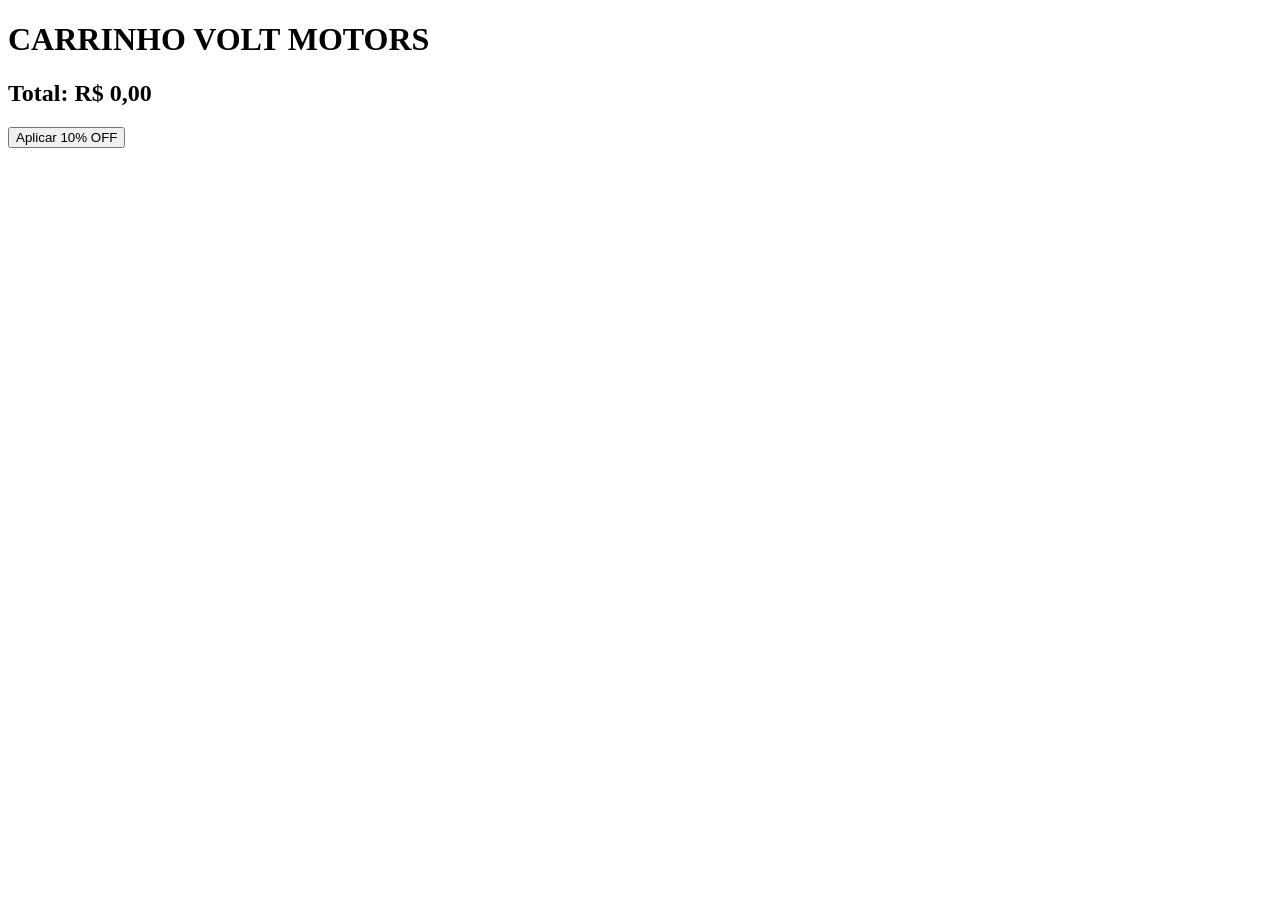
==== src/pages/loja.html @ 6f960b08 "feat: adicionando itens no sobre.html e no css" ====
<!DOCTYPE html>
<html lang="pt-BR">
<head>
  <meta charset="UTF-8">
  <meta name="viewport" content="width=device-width, initial-scale=1.0">
  <link rel="stylesheet" href="../src/css/style.css">
  <title>LOJA | VOLT MOTORS</title>
</head>

<body>

  <main class="carrinho">

    <h1>CARRINHO VOLT MOTORS</h1>

    <div id="lista-carrinho" class="lista-carrinho"></div>

    <div class="resumo">

      <h2>
        Total:
        <span id="total-compra">
          R$ 0,00
        </span>
      </h2>

      <button id="btn-desconto">
        Aplicar 10% OFF
      </button>

    </div>

  </main>

  <script src="../src/js/script.js"></script>

</body>
</html>
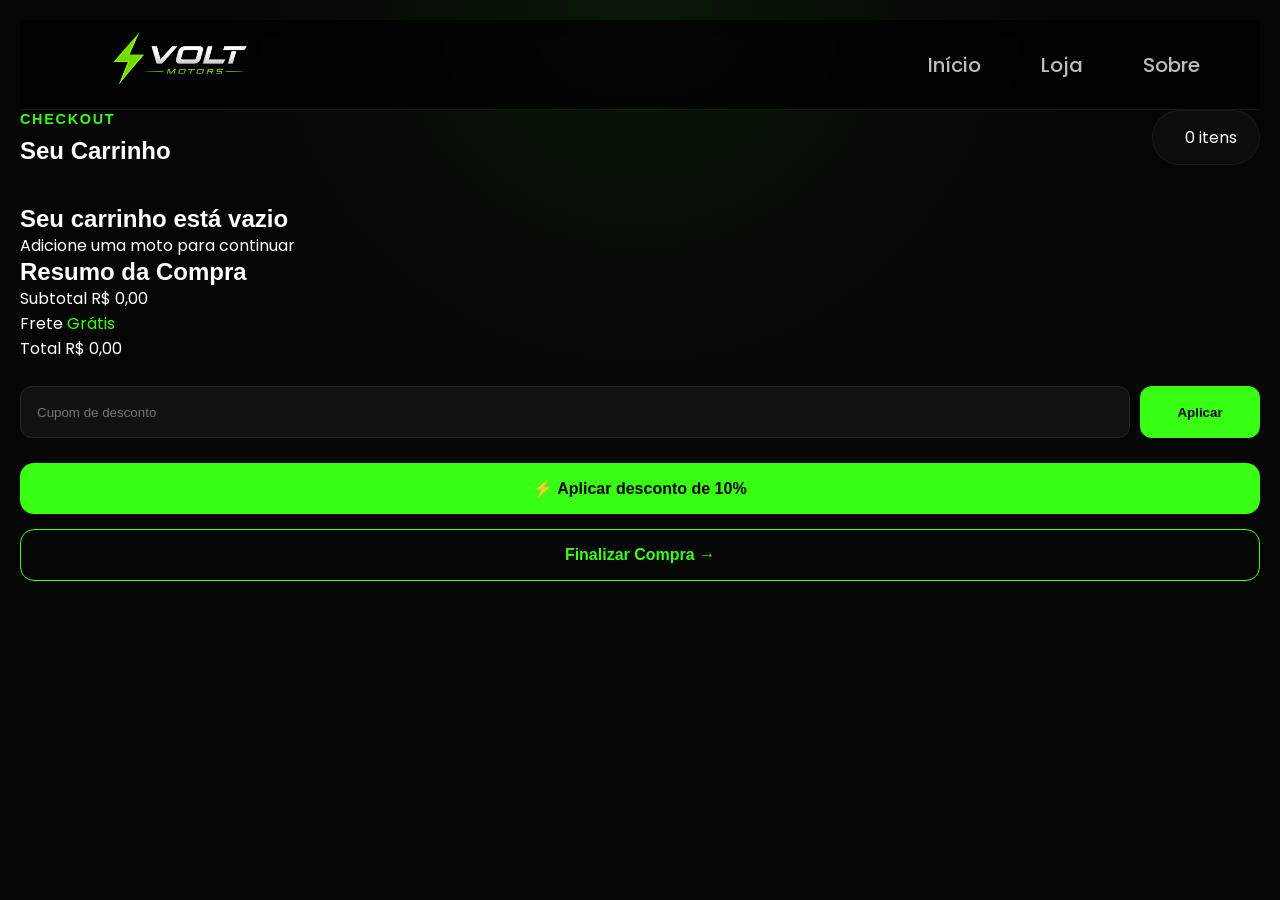
==== commit 5f7cd81e: "feat: adicionando itens no loja.html e automatizando o script" ====
--- a/src/pages/loja.html
+++ b/src/pages/loja.html
@@ -1,38 +1,184 @@
 <!DOCTYPE html>
 <html lang="pt-BR">
 <head>
-  <meta charset="UTF-8">
-  <meta name="viewport" content="width=device-width, initial-scale=1.0">
-  <link rel="stylesheet" href="../src/css/style.css">
-  <title>LOJA | VOLT MOTORS</title>
+  <meta charset="UTF-8" />
+  <meta name="viewport" content="width=device-width, initial-scale=1.0"/>
+
+  <title>VOLT MOTORS — Carrinho</title>
+
+  <link rel="stylesheet" href="/src/css/style.css" />
+
+  <!-- Basic Icons -->
+  <link href="https://cdn.boxicons.com/3.0.8/fonts/basic/boxicons.min.css" rel="stylesheet">
+
+  <!-- Filled Icons -->
+  <link href="https://cdn.boxicons.com/3.0.8/fonts/filled/boxicons-filled.min.css" rel="stylesheet">
+
+  <!-- Brand Icons -->
+  <link href="https://cdn.boxicons.com/3.0.8/fonts/brands/boxicons-brands.min.css" rel="stylesheet">
 </head>
 
 <body>
 
-  <main class="carrinho">
+    <header>
+        <nav class="navbar">
 
-    <h1>CARRINHO VOLT MOTORS</h1>
+            <div class="logo" href="/index.html">
+                <img src="/src/assets/img/logo.png" alt="">
+            </div>
 
-    <div id="lista-carrinho" class="lista-carrinho"></div>
+            <ul class="nav-links">
 
-    <div class="resumo">
+                <li>
+                <a href="/index.html">
+                    <i class='bx bx-home'></i>
+                    Início
+                </a>
+                </li>
 
-      <h2>
-        Total:
+                <li>
+                <a href="/src/pages/loja.html">
+                    <i class='bx bx-cart'></i>
+                    Loja
+                </a>
+                </li>
+
+                <li>
+                <a href="/src/pages/sobre.html">
+                    <i class='bx bx-info-circle'></i>
+                    Sobre
+                </a>
+                </li>
+
+            </ul>
+
+        </nav>
+
+  </header>
+
+<main class="main-carrinho">
+
+  <!-- TOPO -->
+  <section class="topo-carrinho">
+
+        <div>
+        <p class="mini-texto">
+            CHECKOUT
+        </p>
+
+        <h1 class="section-titulo">
+            Seu Carrinho
+        </h1>
+        </div>
+
+        <div class="quantidade-itens">
+        <i class='bx bx-cart'></i>
+        <span>4 itens</span>
+        </div>
+
+  </section>
+
+    <!-- WRAPPER -->
+    <div class="carrinho-wrapper">
+
+        <!-- LISTA -->
+        <section
+        class="lista-produtos"
+        aria-label="Itens do carrinho"
+        >
+
+        <ul
+            id="lista-carrinho"
+            class="lista-carrinho"
+        >
+
+        </ul>
+
+        </section>
+
+    <!-- RESUMO -->
+    <aside class="resumo-financeiro">
+
+      <h2 class="resumo-titulo">
+        Resumo da Compra
+      </h2>
+
+      <div class="resumo-linha">
+        <span>Subtotal</span>
+        <span id="subtotal">R$ 0,00</span>
+      </div>
+
+      <div class="resumo-linha">
+        <span>Frete</span>
+
+        <span class="verde">
+          Grátis
+        </span>
+      </div>
+
+      <!-- DESCONTO -->
+      <div
+        class="resumo-linha"
+        id="linha-desconto"
+        style="display: none;"
+      >
+
+        <span>Desconto (10%)</span>
+
+        <span></span>
+
+      </div>
+
+      <!-- TOTAL -->
+      <div class="resumo-total">
+
+        <span class="resumo-total-label">
+          Total
+        </span>
+
         <span id="total-compra">
           R$ 0,00
         </span>
-      </h2>
 
-      <button id="btn-desconto">
-        Aplicar 10% OFF
+      </div>
+
+      <!-- CUPOM -->
+      <div class="cupom-box">
+
+        <input
+          type="text"
+          placeholder="Cupom de desconto"
+        >
+
+        <button>
+          Aplicar
+        </button>
+
+      </div>
+
+      <!-- BOTÕES -->
+      <button
+        class="btn-desconto"
+        id="btn-desconto"
+      >
+
+        ⚡ Aplicar desconto de 10%
+
       </button>
 
-    </div>
+      <button class="btn-finalizar">
 
-  </main>
+        Finalizar Compra →
 
-  <script src="../src/js/script.js"></script>
+      </button>
+
+    </aside>
+
+  </div>
+
+</main>
+
+  <script src="/src/js/script.js"></script>
 
 </body>
 </html>
--- a/src/css/style.css
+++ b/src/css/style.css
@@ -0,0 +1,1062 @@
+@import url(https://fonts.googleapis.com/css2?family=Orbitron:wght@400;500;700;900&display=swap);
+@import url(https://fonts.googleapis.com/css2?family=Poppins:wght@300;400;500;600;700&display=swap);
+:root{
+    --preto: #050505;
+    --grafite: #111111;
+    --verde-neon: #39FF14;
+    --verde-claro: #6CFF3D;
+    --branco: #FFFFFF;
+    --cinza: #BDBDBD;
+    --Font-primary: 'Orbitron', Serif;
+    --font-header: 'Poppins', sans-serif;
+}
+
+* {
+    margin: 0;
+    padding: 0;
+    box-sizing: border-box;
+}
+
+html {
+    scroll-behavior: smooth;
+}
+
+body {
+    background:
+      radial-gradient(circle at top,
+      rgba(57,255,20,.08),
+      transparent 40%),
+      #050505;
+
+    color: var(--branco);
+
+    font-family: var(--font-header);
+
+    min-height: 100vh;
+
+    padding: 20px;
+}
+
+main {
+    width: 100%;
+}
+
+.container {
+    width: 100%;
+}
+
+.titulo2{
+    font-size: 2rem;
+    padding: 1rem 5rem;
+    line-height: 1.1;
+
+    font-family: var(--font-header);
+    margin-bottom: 15px;
+}
+
+/* NAVBAR */
+
+.navbar {
+    width: 100%;
+    height: 90px;
+
+    padding: 0 60px;
+
+    display: flex;
+    align-items: center;
+    justify-content: space-between;
+
+    background: rgba(0,0,0,0.75);
+
+    border-bottom: 1px solid rgba(255,255,255,0.08);
+
+    backdrop-filter: blur(10px);
+}
+
+/* LOGO */
+
+.logo {
+    display: flex;
+    align-items: center;
+}
+
+.logo img {
+    width: 200px;
+}
+
+.logo img:hover {
+    transform: scale(1.03);
+}
+
+/* LINKS */
+.nav-links {
+    display: flex;
+    gap: 60px;
+    list-style: none;
+}
+
+.nav-links a {
+    text-decoration: none;
+    color: var(--cinza);
+
+    font-size: 20px;
+    font-weight: 500;
+
+    transition: 0.3s;
+    position: relative;
+}
+
+.nav-links a:hover {
+    color: var(--branco);
+}
+
+/* GREEN LINE */
+
+.nav-links a::after {
+    content: '';
+    position: absolute;
+
+    left: 0;
+    bottom:  -8px;
+
+    width: 0%;
+    height: 2px;
+
+    background: var(--verde-neon);
+    transition: 0.5s;
+}
+
+.nav-links a:hover::after {
+    width: 100%;
+}
+
+/* CARRINHO */
+
+.cart a {
+    display: flex;
+    align-items: center;
+    gap: 8px;
+
+    text-decoration: none;
+    color: var(--cinza);
+
+    font-size: 20px;
+    transition: 0.5s;
+}
+
+.cart a:hover {
+    color: var(--verde-neon);
+}
+
+.cart i {
+    font-size: 20px;
+}
+
+/* HERO */
+
+.hero {
+    min-height: 700px;
+
+    display: flex;
+    align-items: center;
+
+    padding-left: 80px;
+
+    background:
+      linear-gradient(
+        to right,
+        rgba(0,0,0,.92),
+        rgba(0,0,0,.35)
+      ),
+      url('/src/assets/img/banner.png')
+      center/cover no-repeat;
+}
+
+.hero-content {
+    max-width: 500px;
+}
+
+.hero-content h2 {
+    font-size: 5rem;
+    line-height: 1;
+    margin-bottom: 20px;
+
+    font-family: var(--Font-primary);
+}
+
+.hero-content h2 span {
+    color: var(--verde-neon);
+}
+
+.hero-content p {
+    color: #bdbdbd;
+    font-size: 1.2rem;
+    margin-bottom: 30px;
+}
+/* BOTÃO */
+
+.hero-content a {
+    display: inline-flex;
+
+    padding: 14px 28px;
+    border-radius: 8px;
+
+    background: transparent;
+    border: 1px solid var(--verde-claro);
+    color: var(--verde-claro);
+
+    text-decoration: none;
+    font-weight: 700;
+
+    transition: 0.3s;
+}
+
+.hero-content a:hover {
+    transform: translateY(-3px);
+    box-shadow: 0 0 20px var(--verde-neon);
+}
+
+/* ===== GRID ===== */
+#grade-produtos {
+    display: flex;
+    justify-content: center;
+    flex-wrap: wrap;
+
+    gap: 2rem;
+
+    padding: 40px;
+}
+
+/* ===== CARD ===== */
+.card-produto {
+    width: 320px;
+
+    background: linear-gradient(
+      180deg,
+      #131313,
+      #090909
+    );
+
+    border: 1px solid rgba(255,255,255,0.05);
+
+    border-radius: 20px;
+
+    overflow: hidden;
+
+    transition: .3s;
+}
+.card-produto:hover {
+    transform: translateY(-8px);
+
+    border-color: var(--verde-neon);
+
+    box-shadow:
+      0 0 30px rgba(57,255,20,.15);
+}
+
+/* ===== IMAGEM ===== */
+.card-produto img {
+    width: 100%;
+    height: 300px;
+
+    object-fit: contain;
+    object-position: center;
+
+    background: #111;
+}
+
+/* ===== INFO ===== */
+.card-info {
+  padding: 1rem;
+}
+
+.card-nome {
+  font-size: 1.2rem;
+  font-weight: 700;
+  color: white;
+  margin-bottom: 0.5rem;
+}
+
+.card-descricao {
+  font-size: 0.9rem;
+  color: #b3b3b3;
+  margin-bottom: 1rem;
+}
+
+/* ===== RODAPÉ ===== */
+.card-rodape {
+  display: flex;
+  flex-direction: column;
+  gap: 1rem;
+}
+
+.card-preco {
+  font-size: 1.5rem;
+  font-weight: bold;
+  color: white;
+}
+
+/* ===== BOTÃO ===== */
+.btn-comprar {
+  width: 100%;
+  background: transparent;
+  border: 1px solid var(--verde-neon);
+  color: var(--verde-neon);
+  padding: 0.9rem;
+  border-radius: 10px;
+  font-weight: bold;
+  cursor: pointer;
+  transition: 0.3s;
+}
+
+.btn-comprar:hover {
+  background: var(--verde-neon);
+  color: black;
+}
+
+
+.beneficios {
+    width: 100%;
+
+    display: flex;
+    justify-content: center;
+    flex-wrap: wrap;
+
+    gap: 2rem;
+
+    padding: 60px;
+
+    border-top: 1px solid rgba(255,255,255,.05);
+}
+
+.beneficio-card {
+    width: 320px;
+
+    display: flex;
+    align-items: flex-start;
+
+    gap: 1rem;
+
+    padding: 1.5rem;
+
+    background: linear-gradient(
+      180deg,
+      rgba(20,20,20,1),
+      rgba(10,10,10,1)
+    );
+
+    border: 1px solid rgba(255,255,255,.05);
+
+    border-radius: 18px;
+
+    transition: .3s;
+}
+
+.beneficio-card:hover {
+    transform: translateY(-6px);
+
+    border-color: var(--verde-neon);
+
+    box-shadow:
+      0 0 20px rgba(57,255,20,.12);
+}
+
+.beneficio-card i {
+    font-size: 2.5rem;
+
+    color: var(--verde-neon);
+}
+
+.beneficio-card h3 {
+    font-size: 1rem;
+
+    margin-bottom: .5rem;
+
+    color: white;
+}
+
+.beneficio-card p {
+    color: #bdbdbd;
+
+    font-size: .95rem;
+
+    line-height: 1.6;
+}
+
+/*FOOTER*/
+
+footer {
+    width: 100%;
+
+    margin-top: 40px;
+
+    padding: 30px 60px;
+
+    display: flex;
+    align-items: center;
+    justify-content: space-between;
+
+    border-top: 1px solid rgba(255,255,255,.08);
+
+    background: rgba(0,0,0,.6);
+}
+
+.footer-logo img {
+    width: 180px;
+}
+
+.footer-links {
+    display: flex;
+
+    gap: 3rem;
+
+    list-style: none;
+}
+
+.footer-links a {
+    color: white;
+
+    text-decoration: none;
+
+    font-weight: 500;
+
+    transition: .3s;
+}
+
+.footer-links a:hover {
+    color: var(--verde-neon);
+}
+
+.footer-social {
+    display: flex;
+    align-items: center;
+    gap: 1rem;
+}
+
+.footer-social a {
+    width: 48px;
+    height: 48px;
+
+    display: flex;
+    align-items: center;
+    justify-content: center;
+
+    background: #111;
+
+    border: 1px solid rgba(255,255,255,.05);
+
+    border-radius: 50%;
+
+    transition: .3s;
+}
+
+.footer-social a:hover {
+    transform: translateY(-4px);
+
+    border-color: var(--verde-neon);
+
+    box-shadow: 0 0 15px rgba(57,255,20,.2);
+}
+
+.footer-social img {
+    width: 22px;
+    height: 22px;
+
+    object-fit: contain;
+
+    filter: brightness(0) invert(1);
+
+    transition: .3s;
+}
+
+.footer-social a:hover img {
+    filter: brightness(0) saturate(100%)
+    invert(76%) sepia(83%)
+    saturate(749%) hue-rotate(55deg)
+    brightness(105%) contrast(101%);
+}
+
+.footer-copy p {
+    color: #8a8a8a;
+
+    font-size: .9rem;
+
+    letter-spacing: .03em;
+}
+
+/* Sobre*/
+
+/* ===== SOBRE ===== */
+
+.sobre {
+    width: 100%;
+
+    padding: 80px 60px;
+
+    border-top: 1px solid rgba(255,255,255,.05);
+}
+
+/* CONTAINER PRINCIPAL */
+.sobre-container {
+    display: flex;
+    align-items: stretch;
+
+    min-height: 620px;
+
+    border-radius: 28px;
+
+    overflow: hidden;
+
+    background: #050505;
+
+    border: 1px solid rgba(255,255,255,.05);
+
+    box-shadow:
+        0 0 50px rgba(57,255,20,.03);
+}
+
+/* ===== TEXTO ===== */
+
+.sobre-texto {
+    width: 48%;
+
+    padding: 70px 80px;
+
+    background:
+        linear-gradient(
+            to right,
+            rgba(0,0,0,.98),
+            rgba(0,0,0,.94)
+        );
+
+    display: flex;
+    flex-direction: column;
+    justify-content: center;
+
+    z-index: 2;
+}
+
+.sobre-mini {
+    color: var(--verde-neon);
+
+    font-size: .95rem;
+    font-weight: 700;
+
+    letter-spacing: .12em;
+
+    text-transform: uppercase;
+
+    margin-bottom: 20px;
+}
+
+.sobre-texto h2 {
+    font-size: 6rem;
+
+    line-height: 1.05;
+
+    margin-bottom: 35px;
+
+    font-family: var(--Font-primary);
+
+    color: #fff;
+}
+
+.linha-verde {
+    width: 70px;
+    height: 4px;
+
+    border-radius: 999px;
+
+    background: var(--verde-neon);
+
+    margin-bottom: 35px;
+}
+
+.sobre-texto p {
+    max-width: 700px;
+
+    color: rgba(255,255,255,.78);
+
+    font-size: 1rem;
+
+    line-height: 1.9;
+
+    margin-bottom: 1.4rem;
+}
+
+/* ===== IMAGEM ===== */
+
+.sobre-banner {
+    flex: 1;
+
+    position: relative;
+
+    background-image: url("../assets/img/banner sobre.png");
+
+    background-size: cover;
+    background-position: 0% center;
+
+    filter:
+        brightness(.88)
+        contrast(1.05)
+        saturate(1.05);
+}
+
+/* SOMBRA CINEMATOGRÁFICA */
+.sobre-banner::after {
+    content: "";
+
+    position: absolute;
+    inset: 0;
+
+    background:
+        linear-gradient(
+            to left,
+            rgba(0,0,0,0),
+            rgba(0,0,0,.30)
+        );
+}
+
+/* ===== STATS ===== */
+
+.sobre-stats {
+    margin-top: 45px;
+
+    display: flex;
+    justify-content: space-between;
+
+    gap: 2rem;
+
+    padding: 35px;
+
+    background: rgba(255,255,255,.02);
+
+    border: 1px solid rgba(255,255,255,.05);
+
+    border-radius: 24px;
+
+    backdrop-filter: blur(12px);
+}
+
+/* ITEM */
+.stat-item {
+    display: flex;
+    align-items: center;
+
+    gap: 1rem;
+
+    flex: 1;
+}
+
+/* ÍCONE */
+.stat-item i {
+    font-size: 3rem;
+
+    color: var(--verde-neon);
+}
+
+/* NÚMERO */
+.stat-item h3 {
+    color: var(--verde-neon);
+
+    font-size: 2.2rem;
+
+    margin-bottom: .2rem;
+}
+
+/* TEXTO */
+.stat-item p {
+    color: #bdbdbd;
+
+    font-size: .95rem;
+
+    line-height: 1.4;
+}
+
+/* =========================
+   MAIN CARRINHO
+========================= */
+
+.main-carrinho {
+    width: 100%;
+    max-width: 1500px;
+
+    margin: 0 auto;
+}
+
+/* TOPO */
+
+.topo-carrinho {
+    display: flex;
+    justify-content: space-between;
+    align-items: center;
+
+    margin-bottom: 40px;
+}
+
+.mini-texto {
+    color: var(--verde-neon);
+
+    font-size: .9rem;
+    font-weight: 700;
+
+    letter-spacing: .12em;
+
+    margin-bottom: 10px;
+}
+
+.quantidade-itens {
+    display: flex;
+    align-items: center;
+    gap: 10px;
+
+    padding: 14px 22px;
+
+    background: rgba(255,255,255,.03);
+
+    border: 1px solid rgba(255,255,255,.05);
+
+    border-radius: 999px;
+
+    color: white;
+}
+
+.quantidade-itens i {
+    color: var(--verde-neon);
+
+    font-size: 1.2rem;
+}
+
+/* LISTA */
+
+.lista-produtos {
+    display: flex;
+    flex-direction: column;
+    gap: 20px;
+}
+
+/* ITEM */
+
+.item-carrinho {
+    display: flex;
+    align-items: center;
+    justify-content: space-between;
+
+    gap: 25px;
+
+    padding: 25px;
+
+    background: linear-gradient(
+        180deg,
+        rgba(20,20,20,1),
+        rgba(10,10,10,1)
+    );
+
+    border: 1px solid rgba(255,255,255,.05);
+
+    border-radius: 24px;
+
+    transition: .3s;
+}
+
+.item-carrinho:hover {
+    transform: translateY(-4px);
+
+    border-color: rgba(57,255,20,.35);
+
+    box-shadow:
+        0 0 30px rgba(57,255,20,.08);
+}
+
+/* IMAGEM */
+
+.item-img {
+    width: 150px;
+    height: 110px;
+
+    object-fit: contain;
+}
+
+/* INFO */
+
+.item-info {
+    flex: 1;
+}
+
+.item-nome {
+    font-size: 1.4rem;
+
+    font-weight: 700;
+
+    color: white;
+
+    margin-bottom: 10px;
+}
+
+.item-qtd {
+    color: #9f9f9f;
+}
+
+/* PREÇO */
+
+.item-preco {
+    font-size: 1.5rem;
+
+    font-weight: bold;
+
+    color: var(--verde-neon);
+}
+
+/* CUPOM */
+
+.cupom-box {
+    display: flex;
+    gap: 10px;
+
+    margin-top: 25px;
+}
+
+.cupom-box input {
+    flex: 1;
+
+    height: 52px;
+
+    background: #111;
+
+    border: 1px solid rgba(255,255,255,.08);
+
+    border-radius: 12px;
+
+    padding: 0 16px;
+
+    color: white;
+
+    outline: none;
+}
+
+.cupom-box input:focus {
+    border-color: var(--verde-neon);
+}
+
+.cupom-box button {
+    width: 120px;
+
+    border: none;
+
+    border-radius: 12px;
+
+    background: var(--verde-neon);
+
+    color: black;
+
+    font-weight: bold;
+
+    cursor: pointer;
+}
+
+/* VERDE */
+
+.verde {
+    color: var(--verde-neon);
+}
+
+/* =========================
+   NOTIFICAÇÃO
+========================= */
+
+.notificacao {
+    position: fixed;
+
+    top: 30px;
+    right: -400px;
+
+    display: flex;
+    align-items: center;
+    gap: 12px;
+
+    padding: 18px 24px;
+
+    background: #111;
+
+    border: 1px solid rgba(57,255,20,.3);
+
+    border-radius: 16px;
+
+    color: white;
+
+    z-index: 9999;
+
+    box-shadow:
+        0 0 25px rgba(57,255,20,.15);
+
+    transition: .4s ease;
+}
+
+/* QUANDO APARECE */
+
+.notificacao.mostrar {
+    right: 30px;
+}
+
+/* ÍCONE */
+
+.notificacao i {
+    font-size: 1.5rem;
+
+    color: var(--verde-neon);
+}
+
+/* TEXTO */
+
+.notificacao span {
+    font-size: .95rem;
+
+    font-weight: 500;
+}
+
+/* =========================
+   BOTÃO DESCONTO
+========================= */
+
+.btn-desconto {
+    width: 100%;
+
+    margin-top: 25px;
+
+    padding: 16px;
+
+    border: none;
+
+    border-radius: 14px;
+
+    background: var(--verde-neon);
+
+    color: black;
+
+    font-size: 1rem;
+    font-weight: 700;
+
+    cursor: pointer;
+
+    transition: .3s;
+}
+
+.btn-desconto:hover {
+    transform: translateY(-3px);
+
+    box-shadow:
+        0 0 20px rgba(57,255,20,.25);
+}
+
+/* =========================
+   BOTÃO FINALIZAR
+========================= */
+
+.btn-finalizar {
+    width: 100%;
+
+    margin-top: 15px;
+
+    padding: 16px;
+
+    border-radius: 14px;
+
+    border: 1px solid var(--verde-neon);
+
+    background: transparent;
+
+    color: var(--verde-neon);
+
+    font-size: 1rem;
+    font-weight: 700;
+
+    cursor: pointer;
+
+    transition: .3s;
+}
+
+.btn-finalizar:hover {
+    background: var(--verde-neon);
+
+    color: black;
+
+    box-shadow:
+        0 0 20px rgba(57,255,20,.2);
+}
+
+/* =========================
+   BOTÃO REMOVER
+========================= */
+
+.btn-remover {
+    padding: 10px 16px;
+
+    border-radius: 10px;
+
+    border: 1px solid #ff3b3b;
+
+    background: transparent;
+
+    color: #ff3b3b;
+
+    font-weight: 600;
+
+    cursor: pointer;
+
+    transition: .3s;
+}
+
+.btn-remover:hover {
+    background: #ff3b3b;
+
+    color: white;
+}
+
+/* =========================
+   CARRINHO NAVBAR
+========================= */
+
+.cart a {
+    display: flex;
+    align-items: center;
+
+    gap: 10px;
+
+    text-decoration: none;
+
+    color: white;
+
+    font-weight: 500;
+
+    transition: .3s;
+}
+
+.cart a:hover {
+    color: var(--verde-neon);
+}
+
+.cart i {
+    font-size: 1.4rem;
+}
+
+/* CONTADOR */
+
+#contador-carrinho {
+    min-width: 24px;
+    height: 24px;
+
+    padding: 0 6px;
+
+    display: flex;
+    align-items: center;
+    justify-content: center;
+
+    background: var(--verde-neon);
+
+    color: black;
+
+    border-radius: 999px;
+
+    font-size: .75rem;
+    font-weight: 700;
+}
